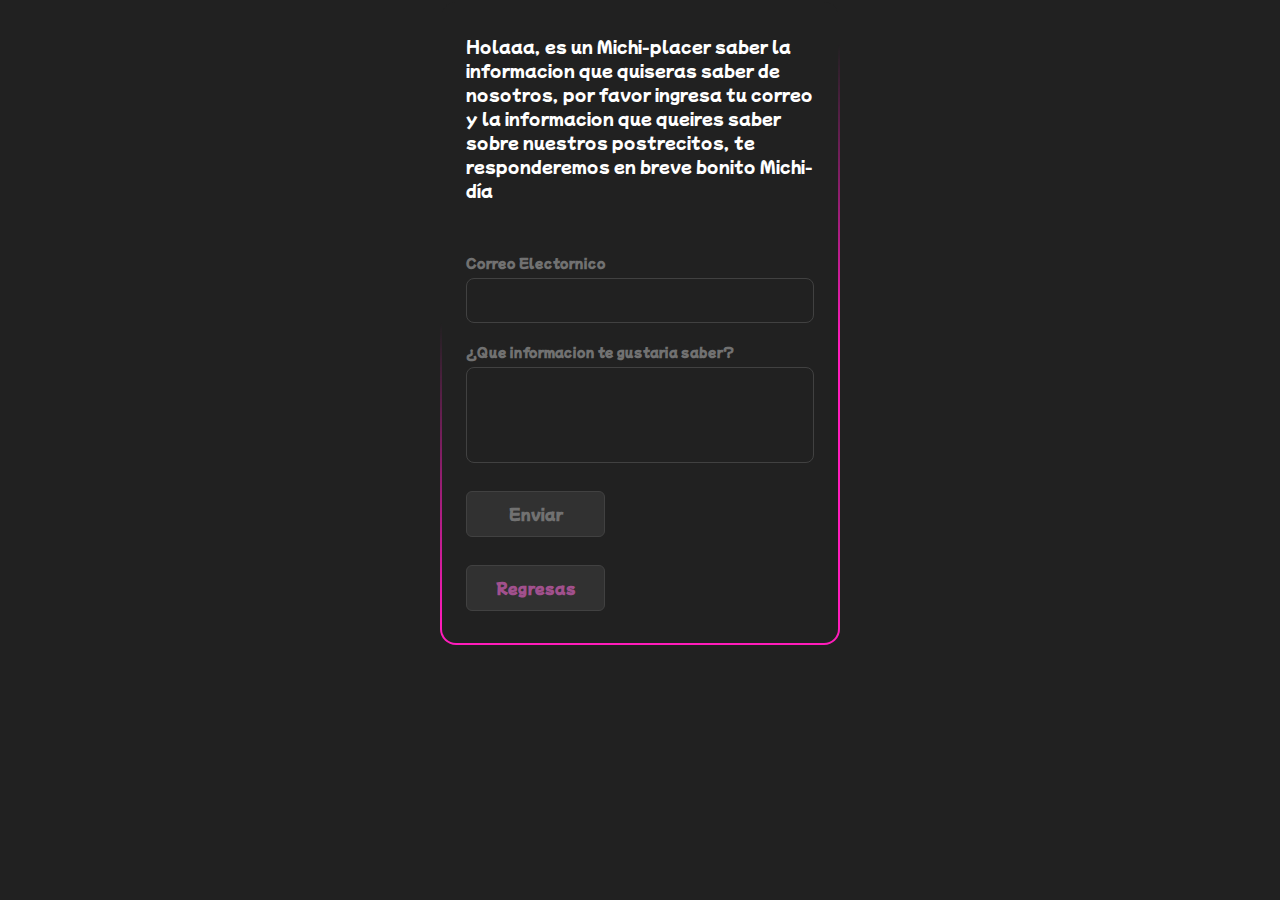
==== pages/Informacion.html @ 21631195 "Add files via upload" ====
<!DOCTYPE html>
<html lang="en">
<head>
    <meta charset="UTF-8">
    <meta name="viewport" content="width=device-width, initial-scale=1.0">
    <title>Informacion</title>
    <link rel="icon" href="../assets/icon/logomichi.ico">
    <link rel="stylesheet" href="../css/style.css">
</head>
<body class="fondo">
 
    <form
  action="https://formspree.io/f/mjkvdgyy"
  method="POST"
>
<div class="form-container">
      <form class="form">
        <div class="form-group">
        <p>Holaaa, es un Michi-placer saber la informacion que quiseras saber de nosotros, por favor ingresa tu correo y la informacion que queires saber sobre nuestros postrecitos, te responderemos en breve bonito Michi-día</p>
          <label for="email">Correo Electornico</label>
          <input type="text" id="email" name="email" required="">
        </div>
        <div class="form-group">
          <label for="textarea">¿Que informacion te gustaria saber?</label>
          <textarea name="textarea" id="textarea" rows="10" cols="50" required="">          </textarea>
        </div>
        <button class="form-submit-btn" type="submit">Enviar</button>
        <button class="form-submit-btn1" type="submit"><a href="../index.html">Regresas</a></button>
      </form>
    </div>
</body>
</html>
---- css/style.css ----
@import url('https://fonts.googleapis.com/css2?family=Mochiy+Pop+One&display=swap');

*{
    margin: 0;
    padding: 0;
    box-sizing: border-box;
    text-decoration: none;
    list-style: none;
}


body{
    font-family: "Mochiy Pop One", sans-serif;
}

img{
    max-width: 100%;
}

.container{
    max-width: 1200px;
    margin: 0 auto;
}

.header{
    background-image: linear-gradient(
        rgba(0,0,0,0.1),
        rgba(0,0,0,0.2)
        ),
        url(../assets/img/fondo.jpeg);
}

.menu{
    display: flex;
    align-items: center;
    justify-content: space-between;
}

.menu .navbar ul li{
    position: relative;
    float: left;
}

.menu .navbar ul li a{
    font-size:  17px;
    padding: 20px;
    color: brown;
    display: block;
    font-weight: 600;
    
}

.menu .navbar ul li a:hover{
    color: black;

}

#menu{
    display: none;
}

.menu-icono{
    width: 25px;
}

.menu label{
    cursor: pointer;
    display: none;
}

.header-content{
    display: flex;
    align-items: center;
}

.header-txt{
    flex-basis: 50%;
    margin-right:  50px;
}

.header-txt h1{
    font-size: 40px;
    line-height: 1.2;
    margin-bottom: 25px;
}
p{
    font-size: 20px;
    margin-bottom: 50px;
}

.btn-1{
    display: inline-block;
    font-size: 17px;
    padding: 13px 45px;
    background-color: rgba(248, 78, 106, 0.459);
    color: brown;
    border-radius: 25px;
}

.header-img{
    flex-basis: 40%;
}

.popular{
    padding: 120px 0;
    background-color: rgba(240, 236, 197, 0.925);
    position: relative;
}

.popular-content{
    text-align: center;
    margin-bottom: 15px;
}

.popular-pl{
    display: flex;
    justify-content: space-between;
}

.popular-1{
    flex-basis: calc(33.3% - 25px);
}

.popular-1 img{
    margin-bottom: 15px;
}

.about{
    padding: 100px 0;
    position: relative;
}

.about-content{
    display: flex;
}

.about-img{
    flex-basis: 15%;
}

.about-img img{
    width: 170px;
}

.about-txt{
    flex-basis: 60%;
}

.footer{
    padding: 100px 0px;
    justify-content: space-between;
}

.horario-txt{ 
    display: flex;
    justify-content: space-between;
}

/*Estilo de pagina de Inforamcion*/
/* From Uiverse.io by gharsh11032000 */ 
.fondo{
    background-color: #212121;
}

.form-container {
    width: 400px;
    background: linear-gradient(#212121, #212121) padding-box,
                linear-gradient(145deg, transparent 35%,#ff1cbb, #ff1cbb) border-box;
    border: 2px solid transparent;
    padding: 32px 24px;
    font-size: 14px;
    font-family: inherit;
    color: white;
    display: flex;
    flex-direction: column;
    gap: 20px;
    box-sizing: border-box;
    border-radius: 16px;
    margin: auto;
  }

  .form-container p{
    font-size: 16px;
  }
  
  .form-container button:active {
    scale: 0.95;
  }
  
  .form-container .form {
    display: flex;
    flex-direction: column;
    gap: 20px;
  }
  
  .form-container .form-group {
    display: flex;
    flex-direction: column;
    gap: 2px;
  }
  
  .form-container .form-group label {
    display: block;
    margin-bottom: 5px;
    color: #717171;
    font-weight: 600;
    font-size: 12px;
  }
  
  .form-container .form-group input {
    width: 100%;
    padding: 12px 16px;
    border-radius: 8px;
    color: #fff;
    font-family: inherit;
    background-color: transparent;
    border: 1px solid #414141;
  }
  
  .form-container .form-group textarea {
    width: 100%;
    padding: 12px 16px;
    border-radius: 8px;
    resize: none;
    color: #fff;
    height: 96px;
    border: 1px solid #414141;
    background-color: transparent;
    font-family: inherit;
  }
  
  .form-container .form-group input::placeholder {
    opacity: 0.5;
  }
  
  .form-container .form-group input:focus {
    outline: none;
    border-color: #ff1cbb;
  }
  
  .form-container .form-group textarea:focus {
    outline: none;
    border-color: #ff1cbb;
  }
  
  .form-container .form-submit-btn {
    display: flex;
    align-items: flex-start;
    justify-content: center;
    align-self: flex-start;
    font-family: inherit;
    color: #717171;
    font-weight: 600;
    width: 40%;
    background: #313131;
    border: 1px solid #414141;
    padding: 12px 16px;
    font-size: inherit;
    gap: 8px;
    margin-top: 8px;
    cursor: pointer;
    border-radius: 6px;
  }

  .form-container .form-submit-btn1  {
    display: flex;
    align-items: flex-start;
    justify-content: center;
    align-self: flex-start;
    font-family: inherit;
    color: #a1508d;
    font-weight: 600;
    width: 40%;
    background: #313131;
    border: 1px solid #414141;
    padding: 12px 16px;
    font-size: inherit;
    gap: 8px;
    margin-top: 8px;
    cursor: pointer;
    border-radius: 6px;
  }

  a{
    text-decoration: none;
    color: #a1508d;
  }
  
  .form-container .form-submit-btn:hover {
    background-color: #fff;
    border-color: #fff;
  }
  

@media(max-width: 991px){

    .menu{
        padding: initial;
    }

    .menu label{
        display: initial;
    }

    .menu .navbar{
        position: absolute;
        top: 50;
        left: 40%;
        right: 0;
        /*background-color: black;*/
        display: none;
    }

    .menu .navbar ul li{
        width: 35%;
    }

    #menu:checked ~ .navbar{
        display: initial;
    }

    .header{
        min-height: 0vh;
        padding: 20px 30px 50px 30px;
    }

    .header-content{
        flex-direction: column;
        text-align: center;
    }

    .header-txt{
        margin: 0 0 30px 0;
    }

    p{
        margin-bottom: 20px;
    }

    .header-img img{
        width: 450px;
    }

    .popular{
        padding: 30px;
    }

    .popular-pl{
        flex-direction: column;
        margin-top: 40px;
    }

    .about{
        padding: 30px;
    }

    .about-content{
        flex-direction: column;
    }

    .about-img{
        order: 2;
        text-align: center;
    }

    .about-txt{
        text-align: center;
        margin-bottom: 25px;
    }

	.footer{
        padding: 30px;
        flex-direction: column;
        text-align: center;
    }
}
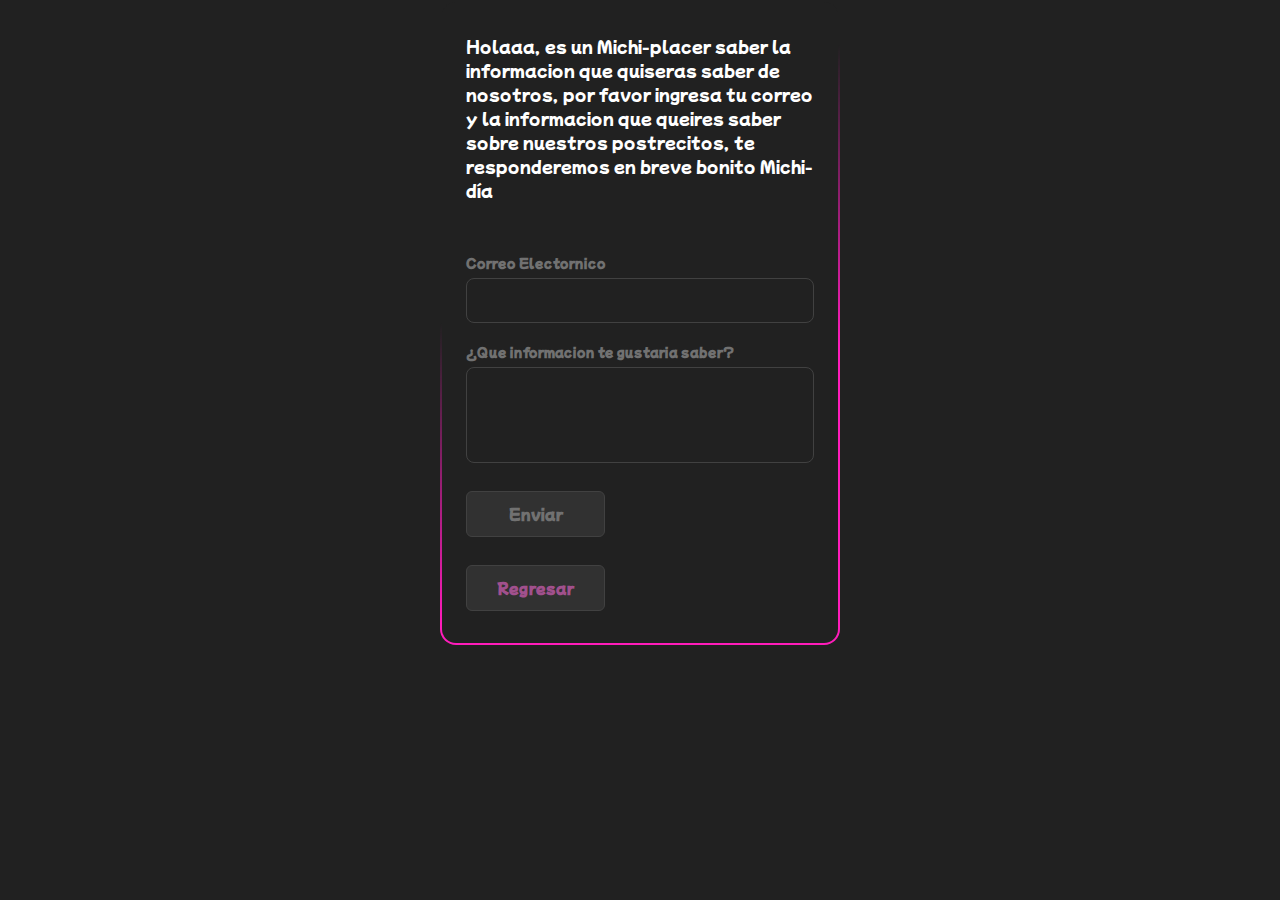
==== commit d68dafa8: "Update Informacion.html" ====
--- a/pages/Informacion.html
+++ b/pages/Informacion.html
@@ -25,8 +25,8 @@
           <textarea name="textarea" id="textarea" rows="10" cols="50" required="">          </textarea>
         </div>
         <button class="form-submit-btn" type="submit">Enviar</button>
-        <button class="form-submit-btn1" type="submit"><a href="../index.html">Regresas</a></button>
+        <button class="form-submit-btn1" type="submit"><a href="../index.html">Regresar</a></button>
       </form>
     </div>
 </body>
-</html>+</html>
